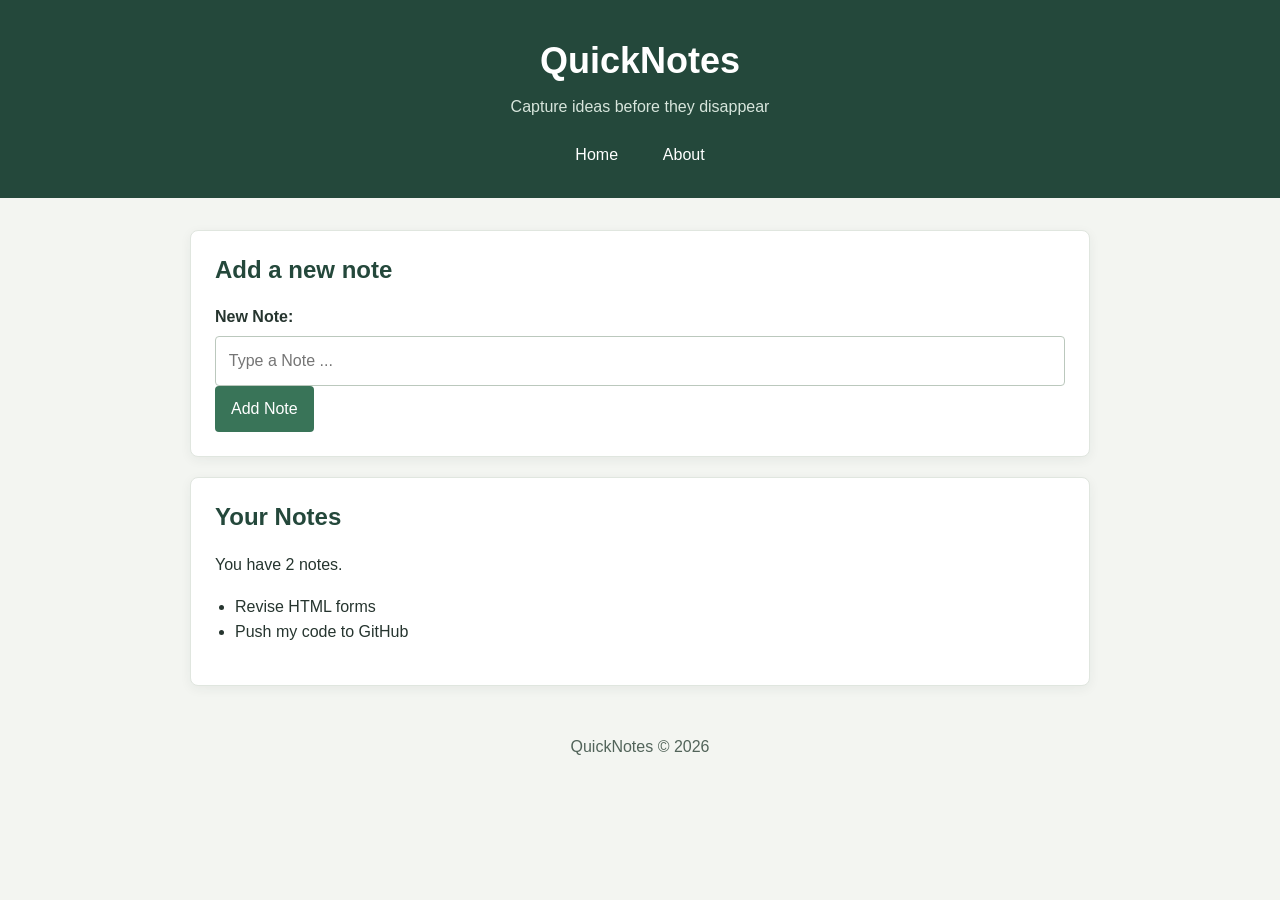
==== day2/index.html @ a16d7412 "Day 2 assignment" ====
<!DOCTYPE html>
<html lang="en">
<head>
    <meta charset="UTF-8">
    <meta name="viewport" content="width=device-width, initial-scale=1.0">
    <title>QuickNotes</title>
    <link rel="stylesheet" href="style.css">
</head>
<body>
    <header>
        <h1>QuickNotes</h1>
        <p>Capture ideas before they disappear </p>
        <nav>
            <ul>
                <li><a href="index.html">Home</a></li>
                <li><a href="about.html">About</a></li>
            </ul>
        </nav>
    </header>
    <main>
        <section>
            <h2>Add a new note</h2>
            <form id="note-form">
                <label for="note-input">New Note:</label>
                <input type="text" id="note-input" placeholder="Type a Note ...">
                <button type="submit">Add Note</button>
            </form>
        </section>

        <section>
            <h2>Your Notes</h2>
            <p id="note-count">You have 2 notes.</p>
            <ul id="notes-list">
                <li>Revise HTML forms</li>
                <li>Push my code to GitHub</li>
            </ul>
        </section>

    </main>
    <footer>
        <p>QuickNotes &copy; 2026</p>
    </footer>
</body>
</html>
---- day2/style.css ----
* {
    box-sizing: border-box;
}

body {
    margin: 0;
    background: #f3f5f1;
    color: #26352f;
    font-family: Arial, sans-serif;
    line-height: 1.6;
}

header {
    padding: 2rem 1rem 1.5rem;
    background: #24483b;
    color: #fff;
    text-align: center;
}

header h1 {
    margin: 0;
    font-size: 2.25rem;
}

header p {
    margin: 0.25rem 0 1rem;
    color: #d7e5dc;
}

nav ul {
    display: flex;
    justify-content: center;
    gap: 16px;
    margin: 0;
    padding: 0;
    list-style: none;
}

nav a {
    display: inline-block;
    padding: 0.4rem 0.9rem;
    border-radius: 4px;
    color: #fff;
    text-decoration: none;
    transition: background-color 180ms ease, color 180ms ease;
}

nav a:hover,
nav a:focus-visible {
    background: #d7e5dc;
    color: #24483b;
}

main {
    width: calc(100% - 2rem);
    max-width: 900px;
    margin: 2rem auto;
}

main > section {
    margin: 1.25rem 0;
    padding: 1.5rem;
    border: 1px solid #e0e6df;
    border-radius: 8px;
    background: #fff;
    box-shadow: 0 3px 12px rgb(38 53 47 / 6%);
}

main > h2 {
    margin-bottom: 0.25rem;
}

main > h2 + p {
    margin-top: 0;
}

h2,
h3 {
    color: #24483b;
    line-height: 1.25;
}

main > section h2,
main > section h3 {
    margin-top: 0;
}

ul.features {
    display: grid;
    grid-template-columns: repeat(auto-fit, minmax(180px, 1fr));
    gap: 0.75rem;
    margin: 0;
    padding: 0;
    list-style: none;
}

ul.features li {
    padding: 1rem;
    border-left: 3px solid #6b9b7c;
    border-radius: 4px;
    background: #f3f5f1;
}

#notes-list {
    padding-left: 1.25rem;
}

form p {
    margin: 0 0 1rem;
}

label {
    display: block;
    margin-bottom: 0.35rem;
    font-weight: 600;
}

input,
textarea {
    width: 100%;
    padding: 0.7rem 0.8rem;
    border: 1px solid #bbc8bd;
    border-radius: 4px;
    background: #fff;
    color: inherit;
    font: inherit;
}

input:focus,
textarea:focus {
    border-color: #397458;
    outline: 2px solid rgb(57 116 88 / 20%);
}

textarea {
    min-height: 8rem;
    resize: vertical;
}

button {
    padding: 0.65rem 1rem;
    border: 0;
    border-radius: 4px;
    background: #397458;
    color: #fff;
    cursor: pointer;
    font: inherit;
    transition: background-color 180ms ease, transform 180ms ease;
}

button:hover,
button:focus-visible {
    background: #24483b;
    transform: translateY(-1px);
}

table {
    width: 100%;
    border-collapse: collapse;
    text-align: left;
}

th,
td {
    padding: 0.7rem;
    border: 1px solid #e0e6df;
}

th {
    background: #f3f5f1;
    color: #24483b;
}

footer {
    padding: 1rem;
    color: #52645a;
    text-align: center;
}

footer p {
    margin: 0;
}

@media (max-width: 600px) {
    header {
        padding: 1.25rem 0.75rem 1rem;
    }

    header h1 {
        font-size: 1.75rem;
    }

    main {
        width: calc(100% - 1.25rem);
        margin: 1.25rem auto;
    }

    main > section {
        padding: 1rem;
    }
}
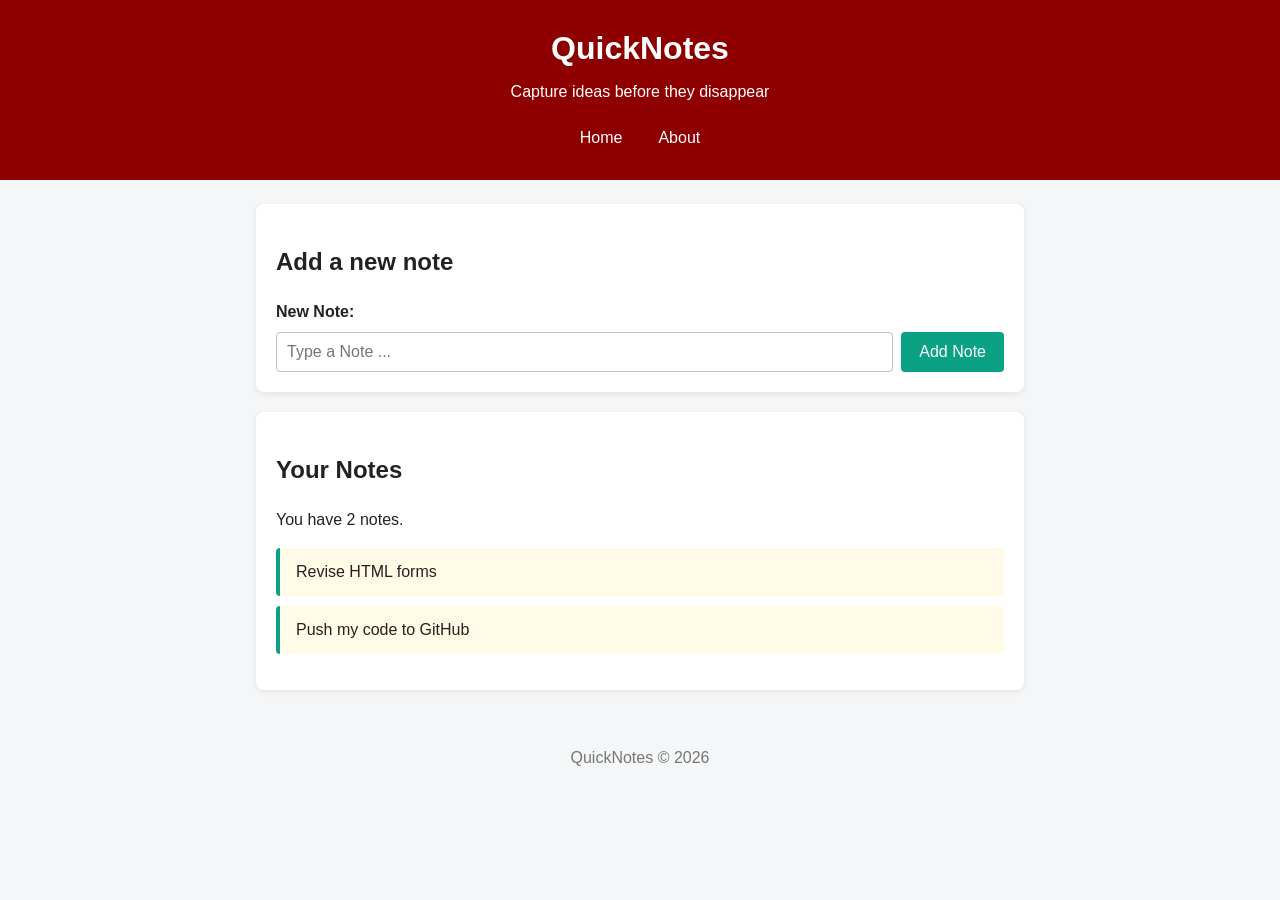
==== commit dd13842a: "Day 2 Assignment" ====
--- a/day2/index.html
+++ b/day2/index.html
@@ -20,7 +20,7 @@
     <main>
         <section>
             <h2>Add a new note</h2>
-            <form id="note-form">
+            <form id="note-form" class="note-form">
                 <label for="note-input">New Note:</label>
                 <input type="text" id="note-input" placeholder="Type a Note ...">
                 <button type="submit">Add Note</button>
--- a/day2/style.css
+++ b/day2/style.css
@@ -1,201 +1,241 @@
-* {
-    box-sizing: border-box;
+/* 1. Reset: predictable sizing and no default body margin */
+*,
+*::before,
+*::after {
+  box-sizing: border-box;
 }
 
 body {
-    margin: 0;
-    background: #f3f5f1;
-    color: #26352f;
-    font-family: Arial, sans-serif;
-    line-height: 1.6;
-}
-
+  margin: 0;
+  font-family: "Segoe UI", Arial, sans-serif;
+  background-color: #f4f6f8;
+  color: #222;
+  line-height: 1.5;
+}
+ 
+/* 2. Header */
 header {
-    padding: 2rem 1rem 1.5rem;
-    background: #24483b;
-    color: #fff;
-    text-align: center;
+  background-color: #8e0000;
+  color: white;
+  text-align: center;
+  padding: 24px 16px;
 }
 
 header h1 {
-    margin: 0;
-    font-size: 2.25rem;
+  margin: 0;
 }
 
 header p {
-    margin: 0.25rem 0 1rem;
-    color: #d7e5dc;
-}
-
+  margin: 8px 0 16px;
+}
+
+/* 3. Centre navigation links with Flexbox */
 nav ul {
-    display: flex;
-    justify-content: center;
-    gap: 16px;
-    margin: 0;
-    padding: 0;
-    list-style: none;
+  display: flex;
+  justify-content: center;
+  gap: 16px;
+  list-style: none;
+  margin: 0;
+  padding: 0;
 }
 
 nav a {
-    display: inline-block;
-    padding: 0.4rem 0.9rem;
-    border-radius: 4px;
-    color: #fff;
-    text-decoration: none;
-    transition: background-color 180ms ease, color 180ms ease;
+  display: inline-block;
+  padding: 6px 10px;
+  border-radius: 4px;
+  color: white;
+  text-decoration: none;
+  transition: background-color 180ms ease, color 180ms ease;
 }
 
 nav a:hover,
 nav a:focus-visible {
-    background: #d7e5dc;
-    color: #24483b;
-}
-
+  background-color: white;
+  color: #8e0000;
+}
+
+/* 4. Centre the main content and style each section */
 main {
-    width: calc(100% - 2rem);
-    max-width: 900px;
-    margin: 2rem auto;
-}
-
-main > section {
-    margin: 1.25rem 0;
-    padding: 1.5rem;
-    border: 1px solid #e0e6df;
-    border-radius: 8px;
-    background: #fff;
-    box-shadow: 0 3px 12px rgb(38 53 47 / 6%);
-}
-
-main > h2 {
-    margin-bottom: 0.25rem;
-}
-
-main > h2 + p {
-    margin-top: 0;
-}
-
-h2,
-h3 {
-    color: #24483b;
-    line-height: 1.25;
-}
-
-main > section h2,
-main > section h3 {
-    margin-top: 0;
-}
-
-ul.features {
-    display: grid;
-    grid-template-columns: repeat(auto-fit, minmax(180px, 1fr));
-    gap: 0.75rem;
-    margin: 0;
-    padding: 0;
-    list-style: none;
-}
-
-ul.features li {
-    padding: 1rem;
-    border-left: 3px solid #6b9b7c;
-    border-radius: 4px;
-    background: #f3f5f1;
-}
-
+  max-width: 800px;
+  margin: 24px auto;
+  padding: 0 16px;
+}
+
+section {
+  background-color: white;
+  padding: 20px;
+  border-radius: 8px;
+  margin-bottom: 20px;
+  box-shadow: 0 2px 6px rgba(0, 0, 0, 0.08);
+}
+
+/* 5. Style the notes list */
 #notes-list {
-    padding-left: 1.25rem;
-}
-
-form p {
-    margin: 0 0 1rem;
-}
-
-label {
-    display: block;
-    margin-bottom: 0.35rem;
-    font-weight: 600;
-}
-
-input,
-textarea {
-    width: 100%;
-    padding: 0.7rem 0.8rem;
-    border: 1px solid #bbc8bd;
-    border-radius: 4px;
-    background: #fff;
-    color: inherit;
-    font: inherit;
-}
-
-input:focus,
-textarea:focus {
-    border-color: #397458;
-    outline: 2px solid rgb(57 116 88 / 20%);
-}
-
-textarea {
-    min-height: 8rem;
-    resize: vertical;
-}
-
-button {
-    padding: 0.65rem 1rem;
-    border: 0;
-    border-radius: 4px;
-    background: #397458;
-    color: #fff;
-    cursor: pointer;
-    font: inherit;
-    transition: background-color 180ms ease, transform 180ms ease;
-}
-
-button:hover,
-button:focus-visible {
-    background: #24483b;
-    transform: translateY(-1px);
-}
-
+  list-style: none;
+  padding: 0;
+}
+
+#notes-list li {
+  background-color: #fffbe6;
+  border-left: 4px solid #0ba184;
+  padding: 12px 16px;
+  margin-bottom: 10px;
+  border-radius: 4px;
+}
+
+/* 6. Display features as responsive cards */
+.features {
+  display: grid;
+  grid-template-columns: repeat(auto-fit, minmax(180px, 1fr));
+  gap: 12px;
+  list-style: none;
+  margin: 0;
+  padding: 0;
+}
+
+.features li {
+  padding: 16px;
+  background-color: #f4f6f8;
+  border-left: 4px solid #0ba184;
+  border-radius: 4px;
+}
+
+/* 7. Style the shortcuts table */
 table {
-    width: 100%;
-    border-collapse: collapse;
-    text-align: left;
+  width: 100%;
+  border-collapse: collapse;
 }
 
 th,
 td {
-    padding: 0.7rem;
-    border: 1px solid #e0e6df;
+  border: 1px solid #cbd2d8;
+  padding: 10px 12px;
+  text-align: left;
 }
 
 th {
-    background: #f3f5f1;
-    color: #24483b;
+  background-color: #f4f6f8;
+}
+
+/* 8. Lay out the note and feedback forms */
+.note-form {
+  display: flex;
+  gap: 8px;
+  flex-wrap: wrap;
+}
+
+.note-form label {
+  width: 100%;
+  font-weight: bold;
+}
+
+/* Style fields within each form using the form's class. */
+.note-form input {
+  flex: 1;
+  width: 100%;
+  padding: 10px;
+  border: 1px solid #b8c1c8;
+  border-radius: 4px;
+  font-size: 1rem;
+  font-family: inherit;
+}
+
+.feedback-form input {
+  width: 100%;
+  padding: 10px;
+  border: 1px solid #b8c1c8;
+  border-radius: 4px;
+  font-size: 1rem;
+  font-family: inherit;
+}
+
+.feedback-form textarea {
+  width: 100%;
+  padding: 10px;
+  border: 1px solid #b8c1c8;
+  border-radius: 4px;
+  font-size: 1rem;
+  font-family: inherit;
+}
+
+.feedback-form textarea {
+  width: 100%;
+  padding: 10px;
+  border: 1px solid #b8c1c8;
+  border-radius: 4px;
+  font-size: 1rem;
+  font-family: inherit;
+  min-height: 120px;
+  resize: vertical;
+}
+
+.feedback-form p {
+  display: flex;
+  flex-direction: column;
+  gap: 4px;
+  margin: 0 0 14px;
+}
+
+/* 9. Add hover effects and transitions */
+button {
+  background-color: #0ba184;
+  color: white;
+  border: none;
+  padding: 10px 18px;
+  border-radius: 4px;
+  font-size: 1rem;
+  cursor: pointer;
+  transition: background-color 180ms ease, transform 180ms ease;
+}
+
+button:hover {
+  background-color: #088a70;
+  transform: translateY(-1px);
+}
+
+button:focus-visible,
+input:focus-visible,
+textarea:focus-visible {
+  outline: 3px solid #75c9b7;
+  outline-offset: 2px;
 }
 
 footer {
-    padding: 1rem;
-    color: #52645a;
-    text-align: center;
-}
-
-footer p {
-    margin: 0;
-}
-
+  text-align: center;
+  color: #777;
+  padding: 16px;
+}
+
+/* 10. Adjust the layout for phones */
 @media (max-width: 600px) {
-    header {
-        padding: 1.25rem 0.75rem 1rem;
-    }
-
-    header h1 {
-        font-size: 1.75rem;
-    }
-
-    main {
-        width: calc(100% - 1.25rem);
-        margin: 1.25rem auto;
-    }
-
-    main > section {
-        padding: 1rem;
-    }
-}+  header {
+    padding: 18px 12px;
+  }
+
+  header h1 {
+    font-size: 1.7rem;
+  }
+
+  main {
+    margin: 16px auto;
+    padding: 0 12px;
+  }
+
+  section {
+    padding: 16px;
+  }
+
+  .note-form {
+    flex-direction: column;
+  }
+
+  .note-form input,
+  .note-form button {
+    width: 100%;
+  }
+
+  th,
+  td {
+    padding: 8px;
+  }
+}
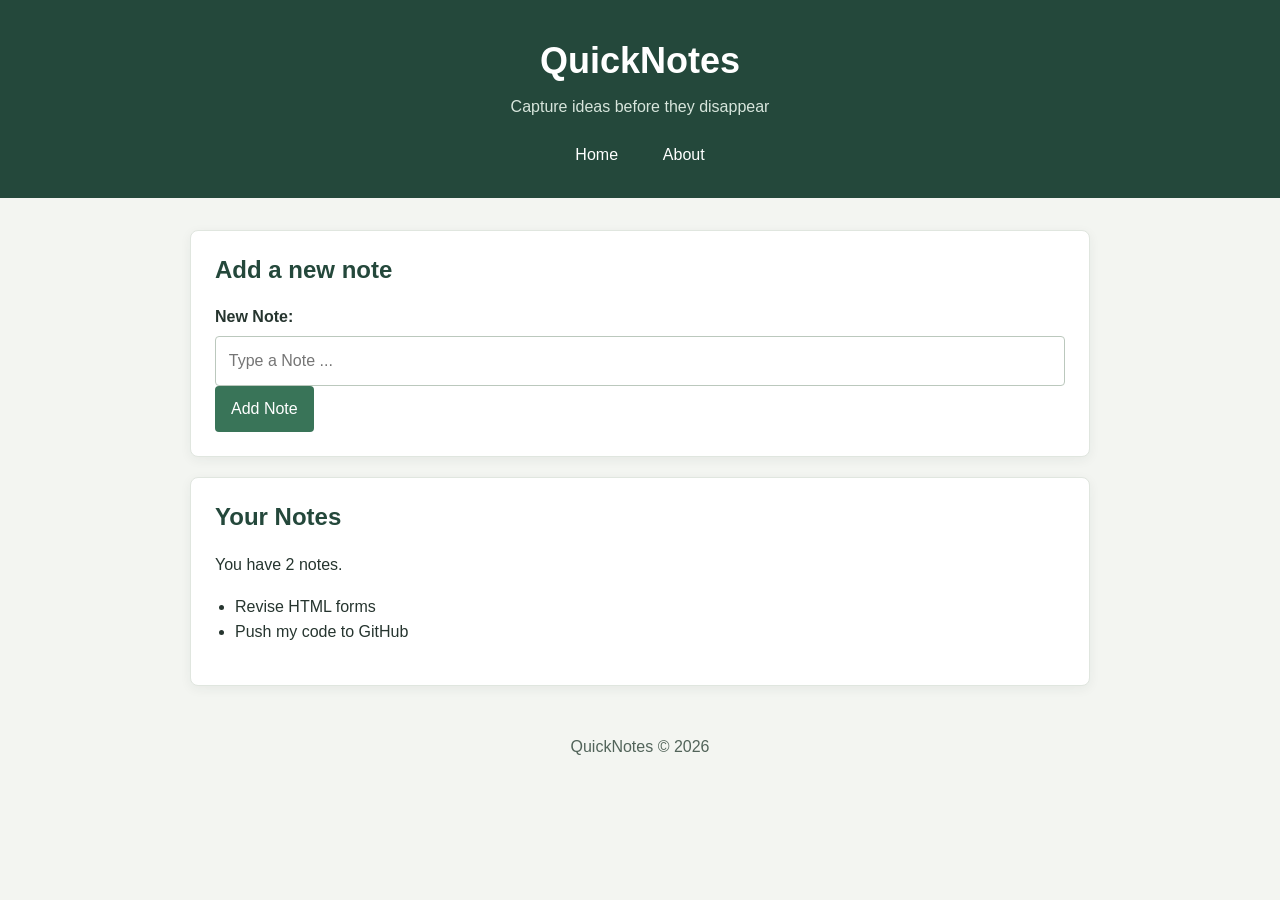
==== commit c4574713: "Merge origin/main and resolve day2 conflicts" ====
--- a/day2/index.html
+++ b/day2/index.html
@@ -20,7 +20,7 @@
     <main>
         <section>
             <h2>Add a new note</h2>
-            <form id="note-form" class="note-form">
+            <form id="note-form">
                 <label for="note-input">New Note:</label>
                 <input type="text" id="note-input" placeholder="Type a Note ...">
                 <button type="submit">Add Note</button>
--- a/day2/style.css
+++ b/day2/style.css
@@ -1,241 +1,201 @@
-/* 1. Reset: predictable sizing and no default body margin */
-*,
-*::before,
-*::after {
-  box-sizing: border-box;
+* {
+    box-sizing: border-box;
 }
 
 body {
-  margin: 0;
-  font-family: "Segoe UI", Arial, sans-serif;
-  background-color: #f4f6f8;
-  color: #222;
-  line-height: 1.5;
-}
- 
-/* 2. Header */
+    margin: 0;
+    background: #f3f5f1;
+    color: #26352f;
+    font-family: Arial, sans-serif;
+    line-height: 1.6;
+}
+
 header {
-  background-color: #8e0000;
-  color: white;
-  text-align: center;
-  padding: 24px 16px;
+    padding: 2rem 1rem 1.5rem;
+    background: #24483b;
+    color: #fff;
+    text-align: center;
 }
 
 header h1 {
-  margin: 0;
+    margin: 0;
+    font-size: 2.25rem;
 }
 
 header p {
-  margin: 8px 0 16px;
-}
-
-/* 3. Centre navigation links with Flexbox */
+    margin: 0.25rem 0 1rem;
+    color: #d7e5dc;
+}
+
 nav ul {
-  display: flex;
-  justify-content: center;
-  gap: 16px;
-  list-style: none;
-  margin: 0;
-  padding: 0;
+    display: flex;
+    justify-content: center;
+    gap: 16px;
+    margin: 0;
+    padding: 0;
+    list-style: none;
 }
 
 nav a {
-  display: inline-block;
-  padding: 6px 10px;
-  border-radius: 4px;
-  color: white;
-  text-decoration: none;
-  transition: background-color 180ms ease, color 180ms ease;
+    display: inline-block;
+    padding: 0.4rem 0.9rem;
+    border-radius: 4px;
+    color: #fff;
+    text-decoration: none;
+    transition: background-color 180ms ease, color 180ms ease;
 }
 
 nav a:hover,
 nav a:focus-visible {
-  background-color: white;
-  color: #8e0000;
-}
-
-/* 4. Centre the main content and style each section */
+    background: #d7e5dc;
+    color: #24483b;
+}
+
 main {
-  max-width: 800px;
-  margin: 24px auto;
-  padding: 0 16px;
-}
-
-section {
-  background-color: white;
-  padding: 20px;
-  border-radius: 8px;
-  margin-bottom: 20px;
-  box-shadow: 0 2px 6px rgba(0, 0, 0, 0.08);
-}
-
-/* 5. Style the notes list */
+    width: calc(100% - 2rem);
+    max-width: 900px;
+    margin: 2rem auto;
+}
+
+main > section {
+    margin: 1.25rem 0;
+    padding: 1.5rem;
+    border: 1px solid #e0e6df;
+    border-radius: 8px;
+    background: #fff;
+    box-shadow: 0 3px 12px rgb(38 53 47 / 6%);
+}
+
+main > h2 {
+    margin-bottom: 0.25rem;
+}
+
+main > h2 + p {
+    margin-top: 0;
+}
+
+h2,
+h3 {
+    color: #24483b;
+    line-height: 1.25;
+}
+
+main > section h2,
+main > section h3 {
+    margin-top: 0;
+}
+
+ul.features {
+    display: grid;
+    grid-template-columns: repeat(auto-fit, minmax(180px, 1fr));
+    gap: 0.75rem;
+    margin: 0;
+    padding: 0;
+    list-style: none;
+}
+
+ul.features li {
+    padding: 1rem;
+    border-left: 3px solid #6b9b7c;
+    border-radius: 4px;
+    background: #f3f5f1;
+}
+
 #notes-list {
-  list-style: none;
-  padding: 0;
-}
-
-#notes-list li {
-  background-color: #fffbe6;
-  border-left: 4px solid #0ba184;
-  padding: 12px 16px;
-  margin-bottom: 10px;
-  border-radius: 4px;
-}
-
-/* 6. Display features as responsive cards */
-.features {
-  display: grid;
-  grid-template-columns: repeat(auto-fit, minmax(180px, 1fr));
-  gap: 12px;
-  list-style: none;
-  margin: 0;
-  padding: 0;
-}
-
-.features li {
-  padding: 16px;
-  background-color: #f4f6f8;
-  border-left: 4px solid #0ba184;
-  border-radius: 4px;
-}
-
-/* 7. Style the shortcuts table */
+    padding-left: 1.25rem;
+}
+
+form p {
+    margin: 0 0 1rem;
+}
+
+label {
+    display: block;
+    margin-bottom: 0.35rem;
+    font-weight: 600;
+}
+
+input,
+textarea {
+    width: 100%;
+    padding: 0.7rem 0.8rem;
+    border: 1px solid #bbc8bd;
+    border-radius: 4px;
+    background: #fff;
+    color: inherit;
+    font: inherit;
+}
+
+input:focus,
+textarea:focus {
+    border-color: #397458;
+    outline: 2px solid rgb(57 116 88 / 20%);
+}
+
+textarea {
+    min-height: 8rem;
+    resize: vertical;
+}
+
+button {
+    padding: 0.65rem 1rem;
+    border: 0;
+    border-radius: 4px;
+    background: #397458;
+    color: #fff;
+    cursor: pointer;
+    font: inherit;
+    transition: background-color 180ms ease, transform 180ms ease;
+}
+
+button:hover,
+button:focus-visible {
+    background: #24483b;
+    transform: translateY(-1px);
+}
+
 table {
-  width: 100%;
-  border-collapse: collapse;
+    width: 100%;
+    border-collapse: collapse;
+    text-align: left;
 }
 
 th,
 td {
-  border: 1px solid #cbd2d8;
-  padding: 10px 12px;
-  text-align: left;
+    padding: 0.7rem;
+    border: 1px solid #e0e6df;
 }
 
 th {
-  background-color: #f4f6f8;
-}
-
-/* 8. Lay out the note and feedback forms */
-.note-form {
-  display: flex;
-  gap: 8px;
-  flex-wrap: wrap;
-}
-
-.note-form label {
-  width: 100%;
-  font-weight: bold;
-}
-
-/* Style fields within each form using the form's class. */
-.note-form input {
-  flex: 1;
-  width: 100%;
-  padding: 10px;
-  border: 1px solid #b8c1c8;
-  border-radius: 4px;
-  font-size: 1rem;
-  font-family: inherit;
-}
-
-.feedback-form input {
-  width: 100%;
-  padding: 10px;
-  border: 1px solid #b8c1c8;
-  border-radius: 4px;
-  font-size: 1rem;
-  font-family: inherit;
-}
-
-.feedback-form textarea {
-  width: 100%;
-  padding: 10px;
-  border: 1px solid #b8c1c8;
-  border-radius: 4px;
-  font-size: 1rem;
-  font-family: inherit;
-}
-
-.feedback-form textarea {
-  width: 100%;
-  padding: 10px;
-  border: 1px solid #b8c1c8;
-  border-radius: 4px;
-  font-size: 1rem;
-  font-family: inherit;
-  min-height: 120px;
-  resize: vertical;
-}
-
-.feedback-form p {
-  display: flex;
-  flex-direction: column;
-  gap: 4px;
-  margin: 0 0 14px;
-}
-
-/* 9. Add hover effects and transitions */
-button {
-  background-color: #0ba184;
-  color: white;
-  border: none;
-  padding: 10px 18px;
-  border-radius: 4px;
-  font-size: 1rem;
-  cursor: pointer;
-  transition: background-color 180ms ease, transform 180ms ease;
-}
-
-button:hover {
-  background-color: #088a70;
-  transform: translateY(-1px);
-}
-
-button:focus-visible,
-input:focus-visible,
-textarea:focus-visible {
-  outline: 3px solid #75c9b7;
-  outline-offset: 2px;
+    background: #f3f5f1;
+    color: #24483b;
 }
 
 footer {
-  text-align: center;
-  color: #777;
-  padding: 16px;
-}
-
-/* 10. Adjust the layout for phones */
+    padding: 1rem;
+    color: #52645a;
+    text-align: center;
+}
+
+footer p {
+    margin: 0;
+}
+
 @media (max-width: 600px) {
-  header {
-    padding: 18px 12px;
-  }
-
-  header h1 {
-    font-size: 1.7rem;
-  }
-
-  main {
-    margin: 16px auto;
-    padding: 0 12px;
-  }
-
-  section {
-    padding: 16px;
-  }
-
-  .note-form {
-    flex-direction: column;
-  }
-
-  .note-form input,
-  .note-form button {
-    width: 100%;
-  }
-
-  th,
-  td {
-    padding: 8px;
-  }
-}
+    header {
+        padding: 1.25rem 0.75rem 1rem;
+    }
+
+    header h1 {
+        font-size: 1.75rem;
+    }
+
+    main {
+        width: calc(100% - 1.25rem);
+        margin: 1.25rem auto;
+    }
+
+    main > section {
+        padding: 1rem;
+    }
+}
